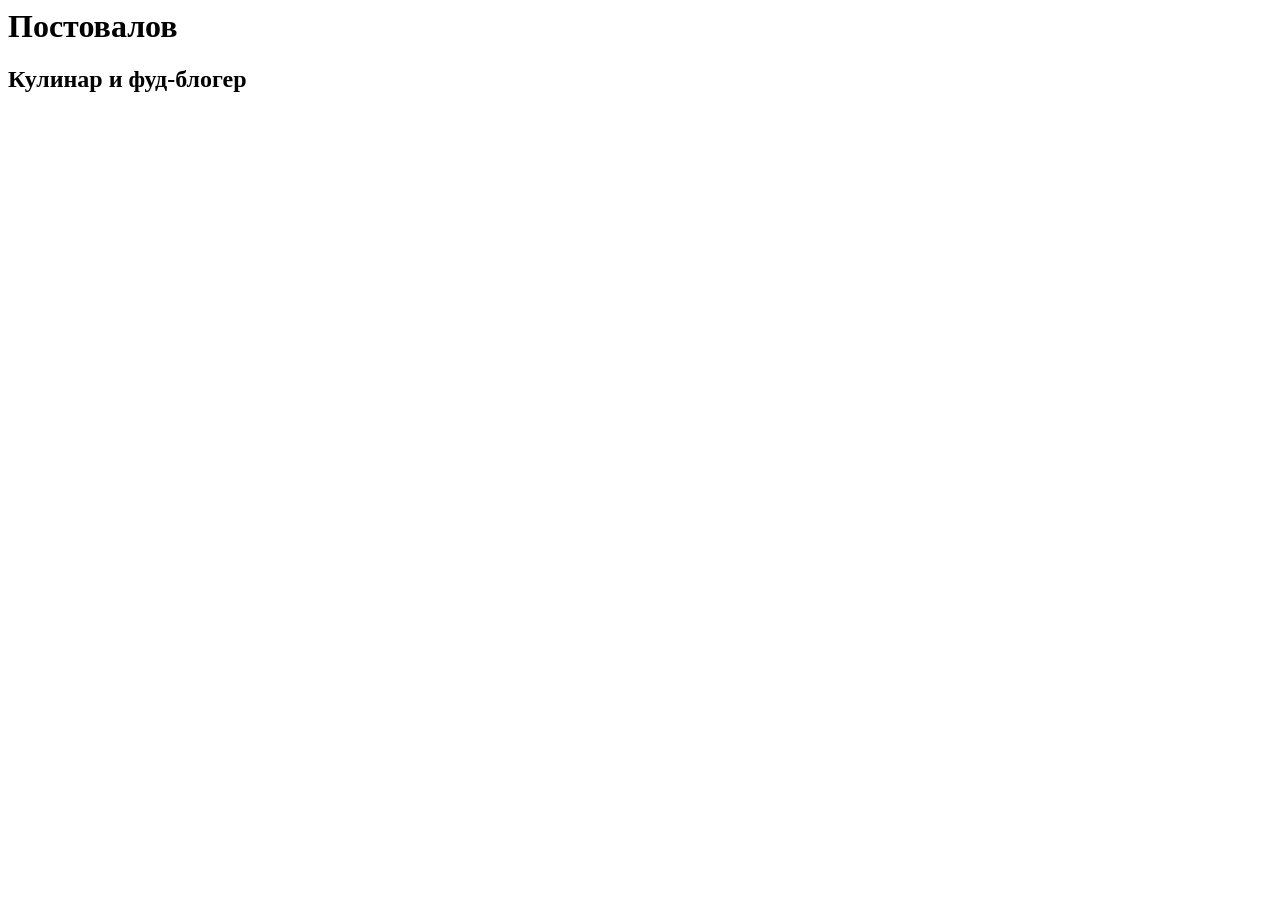
==== index.html @ 7bd854ba "init html file" ====
<html lang="ru">
    <head>
        <title>Кулинар и фуд-блогер</title>
    </head>

    <body>
        <header>
            <h1>Постовалов</h1>
            <h2>Кулинар и фуд-блогер</h2>
        </header>
    </body>
</html>
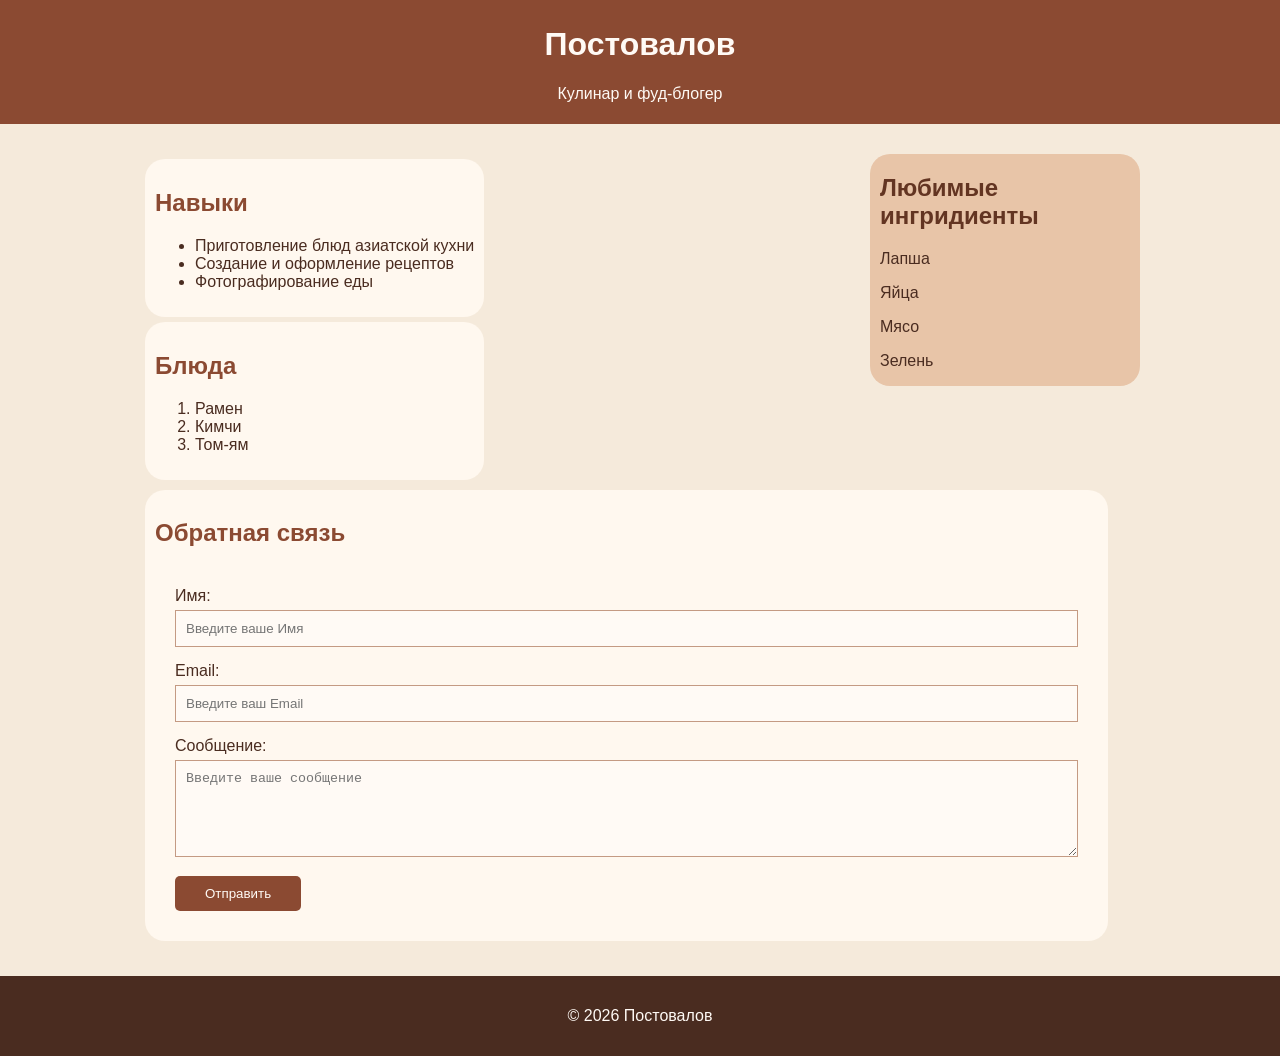
==== commit 46b4e17e: "feat: set up style for web page | fix: changed some text" ====
--- a/index.html
+++ b/index.html
@@ -1,12 +1,150 @@
+<!DOCTYPE html>
 <html lang="ru">
     <head>
         <title>Кулинар и фуд-блогер</title>
+
+        <style>
+            body{
+                font-family: Arial, Helvetica, sans-serif;
+                background-color: #f5eadb;
+                margin: 0px;
+                padding: 0px;
+            }
+            header{
+                text-align: center;
+                padding: 5px;
+                background-color: #8b4a32;
+                color: #fffaf5;
+            }
+            main{
+                color: #4a2c20;
+                max-width: 1000px;
+                margin: 30px auto;
+                padding: 0 20px;
+            }
+            main h2{
+                color: #8b4a32;
+            }
+            section{
+                background-color: #fff8ef;
+                gap: 30px;
+                padding: 10px;
+                margin: 5px;
+                border-radius: 20px;
+            }
+            aside{
+                margin-left: auto;
+                width: 250px;
+                background-color: #e8c5a8;
+                padding-left: 10px;
+                padding-right: 10px;
+                border-radius: 20px;
+            }
+            aside h2{
+                color: #633522;
+            }
+            form{
+                padding: 20px;
+                border-radius: 10px;
+            }
+            input,
+            textarea {
+                background-color: #fffaf5;
+                border: 1px solid #c49a83;
+                width: 100%;
+                padding: 10px;
+                margin-top: 5px;
+                margin-bottom: 15px;
+                box-sizing: border-box;
+            }
+            button{
+                background-color: #8b4a32;
+                color: #fffaf5;
+                padding: 10px 30px;
+                border: none;
+                cursor: pointer;
+                border-radius: 5px;
+            }
+            footer{
+                background-color: #4a2c20;
+                color: #fffaf5;
+                padding: 15px;
+                text-align: center;
+            }
+            .content{
+                display: flex;
+                gap: 20px;
+                align-items: flex-start;
+            }
+            .form{
+                display: flex;
+                gap: 20px;
+                align-items: flex-start;
+            }
+
+
+        </style>
     </head>
 
     <body>
         <header>
             <h1>Постовалов</h1>
-            <h2>Кулинар и фуд-блогер</h2>
+            <p>Кулинар и фуд-блогер</p>
         </header>
+
+        <main>
+            <div class="content">
+                <div class="section">
+                    <section>
+                        <h2>Навыки</h2>
+                        <ul>
+                            <li>Приготовление блюд азиатской кухни</li>
+                            <li>Создание и оформление рецептов</li>
+                            <li>Фотографирование еды</li>
+                        </ul>
+                    </section>
+
+                    <section>
+                        <h2>Блюда</h2>
+                        <ol>
+                            <li>Рамен</li>
+                            <li>Кимчи</li>
+                            <li>Том-ям</li>
+                        </ol>
+                    </section>
+                </div>
+                
+                <aside>
+                    <h2>Любимые ингридиенты</h2>
+                    <p>Лапша</p>
+                    <p>Яйца</p>
+                    <p>Мясо</p>
+                    <p>Зелень</p>
+                </aside>
+            </div>
+
+            <div class="form">
+                <section>
+                    <h2>Обратная связь</h2>
+                    <form>
+                        <label for="name">Имя:</label>
+                        <input type="text" id="name" name="name" placeholder="Введите ваше Имя" required>
+
+                        <label for="name">Email:</label>
+                        <input type="email" id="email" name="email" placeholder="Введите ваш Email" required>
+
+                        <label for="name">Сообщение:</label>
+                        <textarea type="message" id="message" rows ="5" name="message" placeholder="Введите ваше сообщение" required></textarea>
+
+                        <button type="submit">Отправить</button>
+                    </form>
+                </section>
+            </div>
+        
+        </main>
+        
+        <footer> <!-- Нижняя часть страницы -->
+            <p>&copy; 2026 Постовалов</p>
+        </footer>
     </body>
 </html>
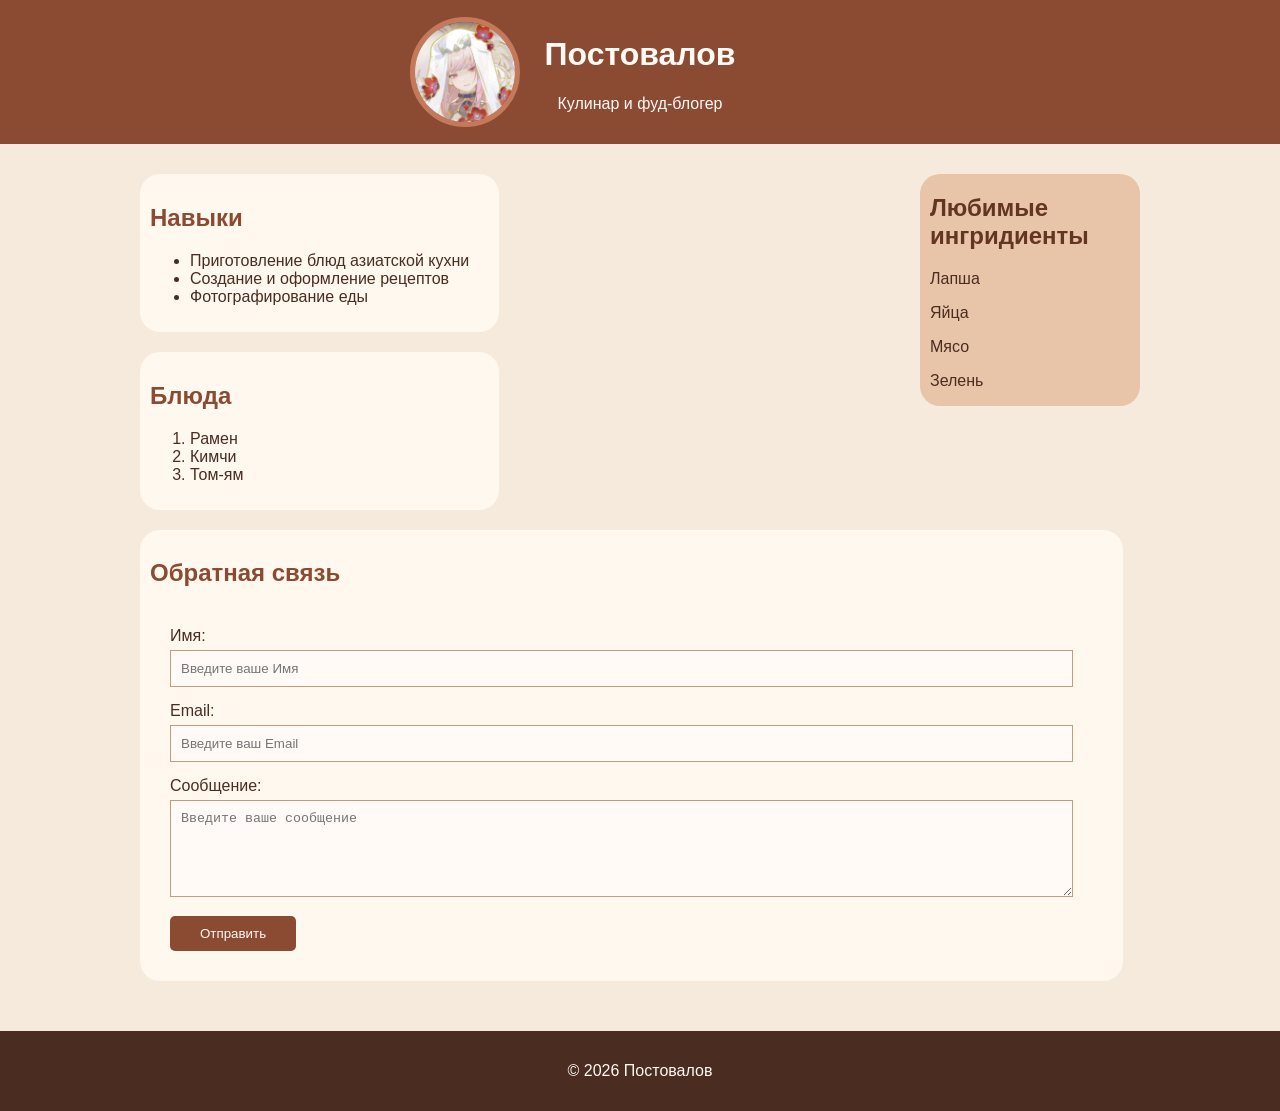
==== commit 7480e419: "fut: add avatar img" ====
--- a/index.html
+++ b/index.html
@@ -1,6 +1,8 @@
 <!DOCTYPE html>
 <html lang="ru">
     <head>
+        <meta name="viewport" content="width=device-width, initial-scale=1.0">
+        
         <title>Кулинар и фуд-блогер</title>
 
         <style>
@@ -11,10 +13,23 @@
                 padding: 0px;
             }
             header{
+                position: relative;
                 text-align: center;
-                padding: 5px;
+                padding: 15px;
                 background-color: #8b4a32;
                 color: #fffaf5;
+            }
+            header img{
+                position: absolute;
+                left: calc(50% - 230px);
+                top: 50%;
+                transform: translateY(-50%);
+
+                width: 100px;
+                height: 100px;
+                object-fit: cover;
+                border-radius: 50%;
+                border: 5px solid #c47a5a;
             }
             main{
                 color: #4a2c20;
@@ -29,12 +44,13 @@
                 background-color: #fff8ef;
                 gap: 30px;
                 padding: 10px;
-                margin: 5px;
+                padding-right: 30px;
+                margin-bottom: 20px;
                 border-radius: 20px;
             }
             aside{
                 margin-left: auto;
-                width: 250px;
+                width: 200px;
                 background-color: #e8c5a8;
                 padding-left: 10px;
                 padding-right: 10px;
@@ -82,14 +98,20 @@
                 align-items: flex-start;
             }
 
-
         </style>
     </head>
 
     <body>
         <header>
-            <h1>Постовалов</h1>
-            <p>Кулинар и фуд-блогер</p>
+            <img
+            src="images/avatar.png"
+            alt="Аватар владельца страницы"
+            width="120"
+            height="120">
+            <div>
+                <h1>Постовалов</h1>
+                <p>Кулинар и фуд-блогер</p>
+            </div>
         </header>
 
         <main>
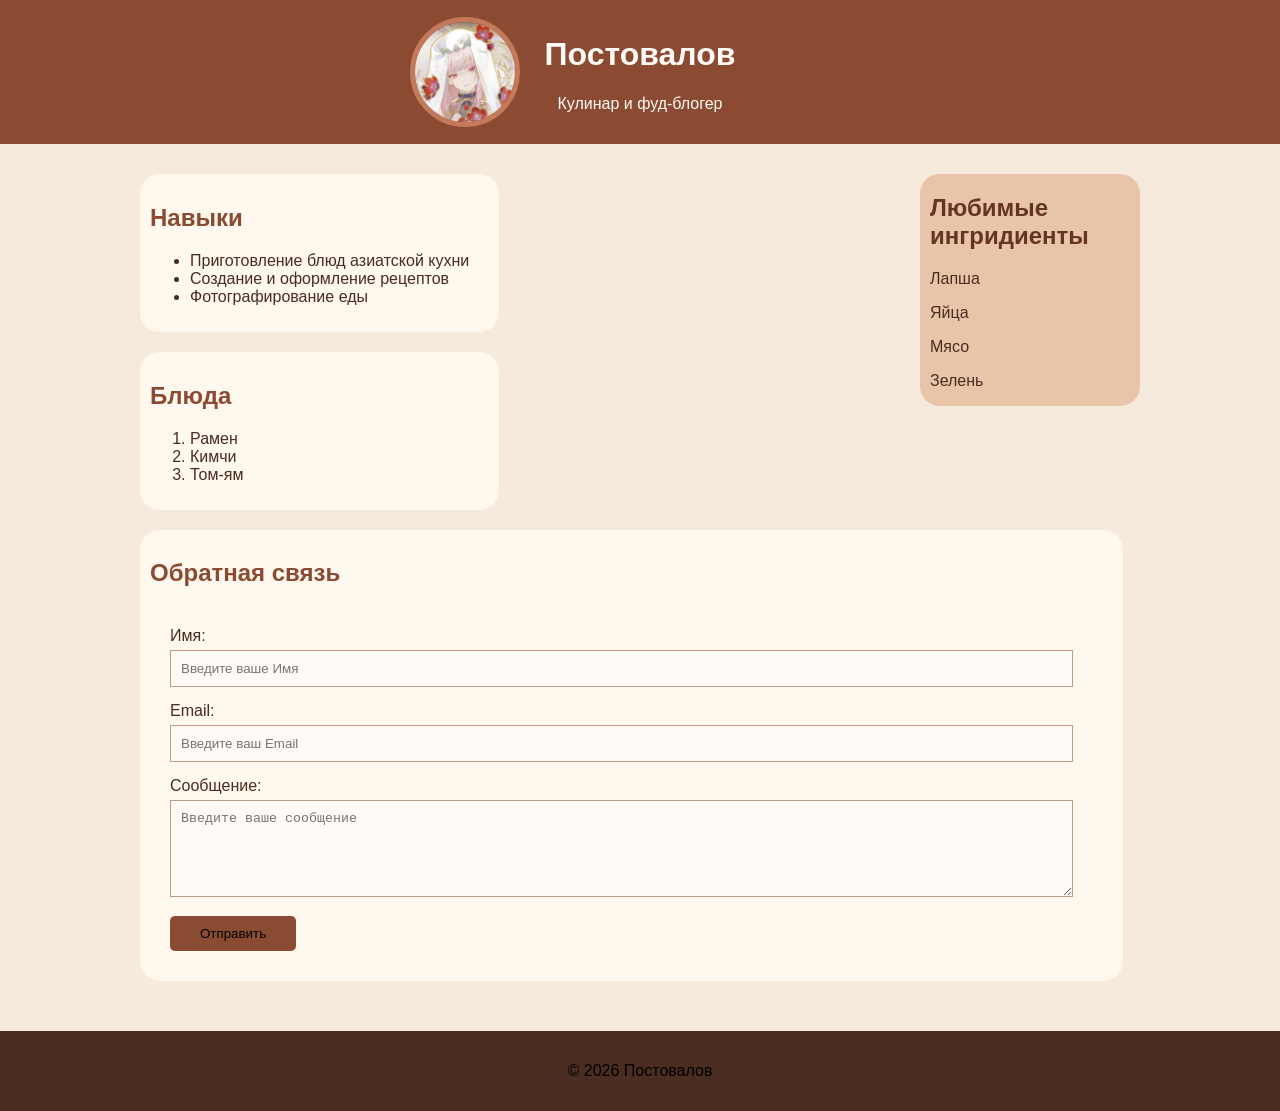
==== commit e3af1899: "feat: style moved in file style.css, add root colors" ====
--- a/index.html
+++ b/index.html
@@ -1,103 +1,14 @@
 <!DOCTYPE html>
 <html lang="ru">
     <head>
+        <meta charset="UTF-8">
         <meta name="viewport" content="width=device-width, initial-scale=1.0">
+        <link rel="stylesheet" href="style.css">
         
         <title>Кулинар и фуд-блогер</title>
 
         <style>
-            body{
-                font-family: Arial, Helvetica, sans-serif;
-                background-color: #f5eadb;
-                margin: 0px;
-                padding: 0px;
-            }
-            header{
-                position: relative;
-                text-align: center;
-                padding: 15px;
-                background-color: #8b4a32;
-                color: #fffaf5;
-            }
-            header img{
-                position: absolute;
-                left: calc(50% - 230px);
-                top: 50%;
-                transform: translateY(-50%);
-
-                width: 100px;
-                height: 100px;
-                object-fit: cover;
-                border-radius: 50%;
-                border: 5px solid #c47a5a;
-            }
-            main{
-                color: #4a2c20;
-                max-width: 1000px;
-                margin: 30px auto;
-                padding: 0 20px;
-            }
-            main h2{
-                color: #8b4a32;
-            }
-            section{
-                background-color: #fff8ef;
-                gap: 30px;
-                padding: 10px;
-                padding-right: 30px;
-                margin-bottom: 20px;
-                border-radius: 20px;
-            }
-            aside{
-                margin-left: auto;
-                width: 200px;
-                background-color: #e8c5a8;
-                padding-left: 10px;
-                padding-right: 10px;
-                border-radius: 20px;
-            }
-            aside h2{
-                color: #633522;
-            }
-            form{
-                padding: 20px;
-                border-radius: 10px;
-            }
-            input,
-            textarea {
-                background-color: #fffaf5;
-                border: 1px solid #c49a83;
-                width: 100%;
-                padding: 10px;
-                margin-top: 5px;
-                margin-bottom: 15px;
-                box-sizing: border-box;
-            }
-            button{
-                background-color: #8b4a32;
-                color: #fffaf5;
-                padding: 10px 30px;
-                border: none;
-                cursor: pointer;
-                border-radius: 5px;
-            }
-            footer{
-                background-color: #4a2c20;
-                color: #fffaf5;
-                padding: 15px;
-                text-align: center;
-            }
-            .content{
-                display: flex;
-                gap: 20px;
-                align-items: flex-start;
-            }
-            .form{
-                display: flex;
-                gap: 20px;
-                align-items: flex-start;
-            }
-
+            
         </style>
     </head>
 
@@ -152,11 +63,11 @@
                         <label for="name">Имя:</label>
                         <input type="text" id="name" name="name" placeholder="Введите ваше Имя" required>
 
-                        <label for="name">Email:</label>
+                        <label for="email">Email:</label>
                         <input type="email" id="email" name="email" placeholder="Введите ваш Email" required>
 
-                        <label for="name">Сообщение:</label>
-                        <textarea type="message" id="message" rows ="5" name="message" placeholder="Введите ваше сообщение" required></textarea>
+                        <label for="message">Сообщение:</label>
+                        <textarea id="message" rows ="5" name="message" placeholder="Введите ваше сообщение" required></textarea>
 
                         <button type="submit">Отправить</button>
                     </form>
--- a/style.css
+++ b/style.css
@@ -0,0 +1,112 @@
+:root {
+    --header-bg: #8b4a32;
+    --main-bg: #f5eadb;
+    --block-bg: #fff8ef;
+    --text-color-light: #fffaf5;
+    --text-color-dark: #4a2c20;
+}
+
+body {
+    font-family: Arial, Helvetica, sans-serif;
+    background-color: var(--main-bg);
+    margin: 0px;
+    padding: 0px;
+}
+
+header {
+    position: relative;
+    text-align: center;
+    padding: 15px;
+    background-color: var(--header-bg);
+    color: var(--text-color-light);
+}
+
+header img {
+    position: absolute;
+    left: calc(50% - 230px);
+    top: 50%;
+    transform: translateY(-50%);
+
+    width: 100px;
+    height: 100px;
+    object-fit: cover;
+    border-radius: 50%;
+    border: 5px solid #c47a5a;
+}
+
+main {
+    color: var(--text-color-dark);
+    max-width: 1000px;
+    margin: 30px auto;
+    padding: 0 20px;
+}
+
+main h2 {
+    color: var(--header-bg);
+}
+
+section {
+    background-color: var(--block-bg);
+    gap: 30px;
+    padding: 10px;
+    padding-right: 30px;
+    margin-bottom: 20px;
+    border-radius: 20px;
+}
+
+aside {
+    margin-left: auto;
+    width: 200px;
+    background-color: #e8c5a8;
+    padding-left: 10px;
+    padding-right: 10px;
+    border-radius: 20px;
+}
+
+aside h2 {
+    color: #633522;
+}
+
+form {
+    padding: 20px;
+    border-radius: 10px;
+}
+
+input,
+textarea {
+    background-color: var(--text-color-light);
+    border: 1px solid #c49a83;
+    width: 100%;
+    padding: 10px;
+    margin-top: 5px;
+    margin-bottom: 15px;
+    box-sizing: border-box;
+}
+
+button {
+    background-color: var(--header-bg);
+    color: --text-color-light;
+    padding: 10px 30px;
+    border: none;
+    cursor: pointer;
+    border-radius: 5px;
+}
+
+footer {
+    background-color: var(--text-color-dark);
+    color: --text-color-light;
+    padding: 15px;
+    text-align: center;
+}
+
+.content {
+    display: flex;
+    gap: 20px;
+    align-items: flex-start;
+}
+
+.form {
+    display: flex;
+    gap: 20px;
+    align-items: flex-start;
+}
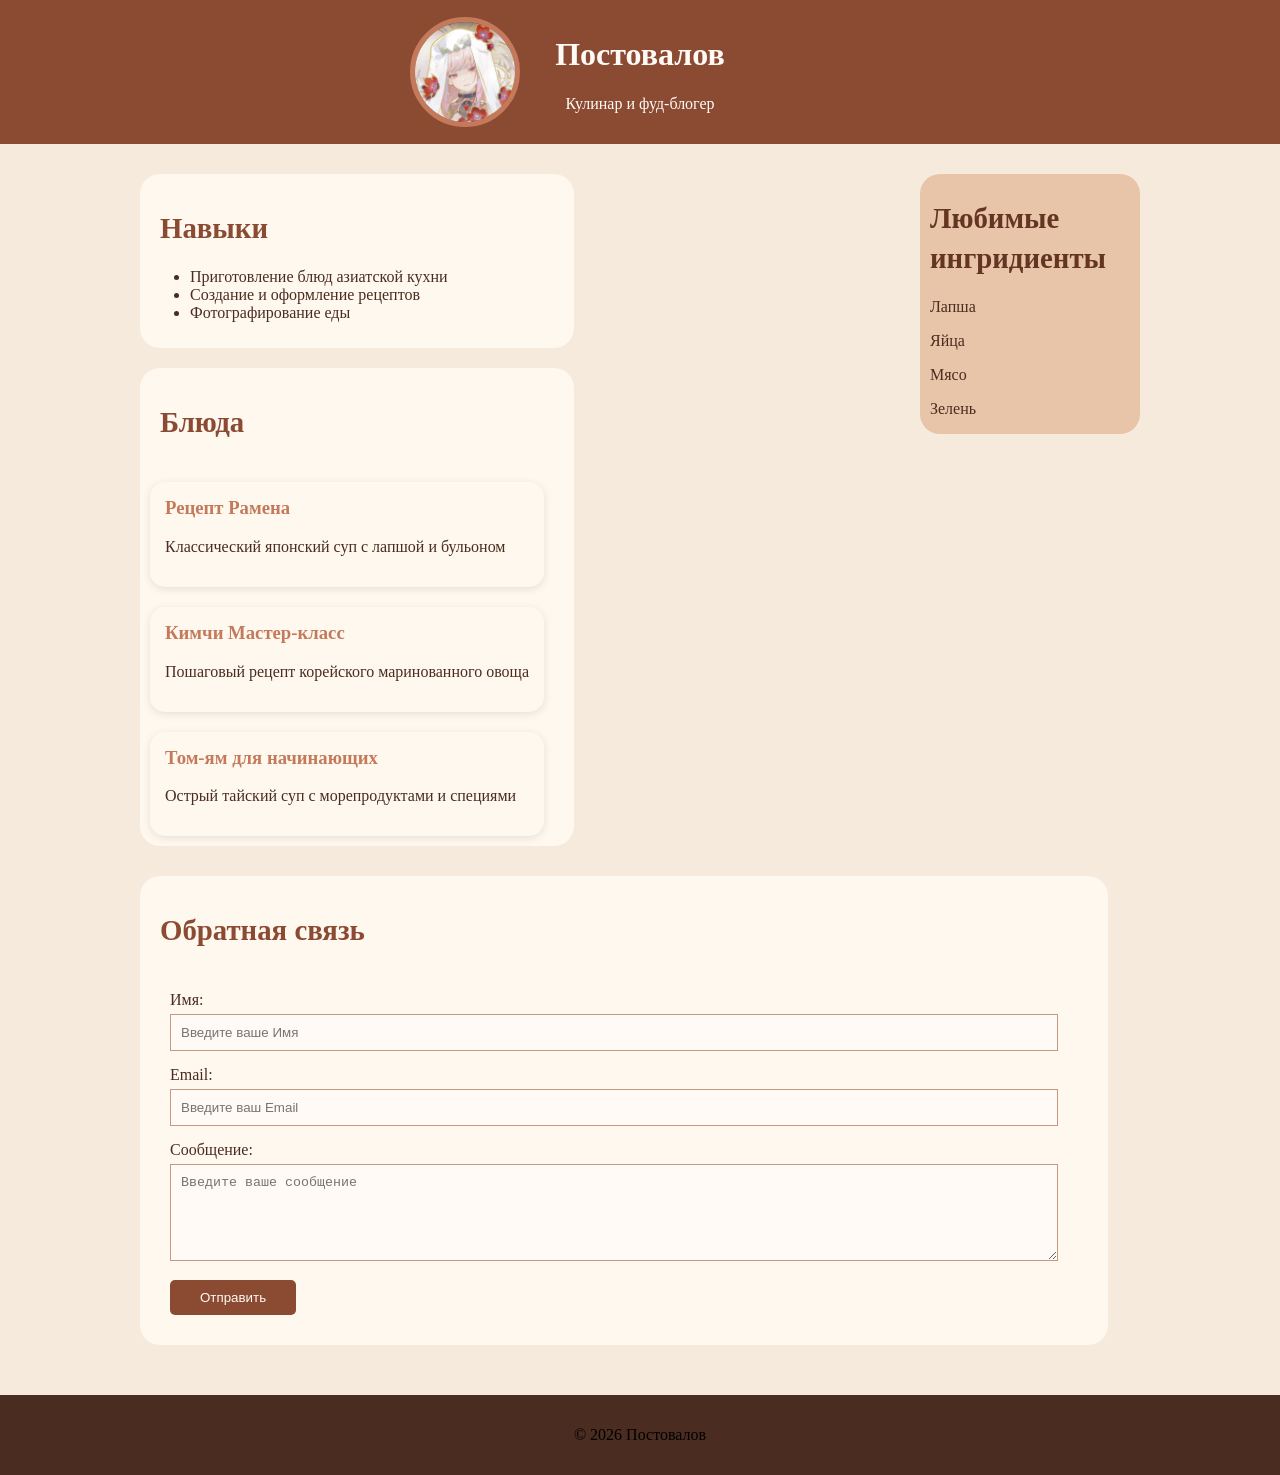
==== commit c4e4e919: "feat: add "project" blocks" ====
--- a/index.html
+++ b/index.html
@@ -1,83 +1,104 @@
 <!DOCTYPE html>
 <html lang="ru">
-    <head>
-        <meta charset="UTF-8">
-        <meta name="viewport" content="width=device-width, initial-scale=1.0">
-        <link rel="stylesheet" href="style.css">
-        
-        <title>Кулинар и фуд-блогер</title>
 
-        <style>
-            
-        </style>
-    </head>
+<head>
+    <meta charset="UTF-8">
+    <meta name="viewport" content="width=device-width, initial-scale=1.0">
+    <link rel="stylesheet" href="style.css">
 
-    <body>
-        <header>
+    <title>Кулинар и фуд-блогер</title>
+
+    <style>
+        h2 {
+            font-size: 1.8rem;
+            line-height: 1.4;
+            margin-bottom: 20px;
+        }
+    </style>
+</head>
+
+<body>
+    <header>
             <img
             src="images/avatar.png"
             alt="Аватар владельца страницы"
             width="120"
-            height="120">
+            height="120"
+            style="object-fit: cover;">
             <div>
                 <h1>Постовалов</h1>
                 <p>Кулинар и фуд-блогер</p>
             </div>
         </header>
 
-        <main>
-            <div class="content">
-                <div class="section">
-                    <section>
-                        <h2>Навыки</h2>
-                        <ul>
-                            <li>Приготовление блюд азиатской кухни</li>
-                            <li>Создание и оформление рецептов</li>
-                            <li>Фотографирование еды</li>
-                        </ul>
-                    </section>
+    <main>
+        <div class="content">
+            <div class="section">
+                <section class="skills">
+                    <h2>Навыки</h2>
+                    <ul>
+                        <li>Приготовление блюд азиатской кухни</li>
+                        <li>Создание и оформление рецептов</li>
+                        <li>Фотографирование еды</li>
+                    </ul>
+                </section>
 
-                    <section>
-                        <h2>Блюда</h2>
-                        <ol>
-                            <li>Рамен</li>
-                            <li>Кимчи</li>
-                            <li>Том-ям</li>
-                        </ol>
-                    </section>
-                </div>
-                
-                <aside>
-                    <h2>Любимые ингридиенты</h2>
-                    <p>Лапша</p>
-                    <p>Яйца</p>
-                    <p>Мясо</p>
-                    <p>Зелень</p>
-                </aside>
+                <section class="projects">
+                    <h2>Блюда</h2>
+                    <div class="project-card">
+                        <div class="project-card-content">
+                            <h3>Рецепт Рамена</h3>
+                            <p>Классический японский суп с лапшой и бульоном</p>
+                        </div>
+                    </div>
+                    <div class="project-card">
+                        <div class="project-card-content">
+                            <h3>Кимчи Мастер-класс</h3>
+                            <p>Пошаговый рецепт корейского маринованного овоща</p>
+                        </div>
+                    </div>
+                    <div class="project-card">
+                        <div class="project-card-content">
+                            <h3>Том-ям для начинающих</h3>
+                            <p>Острый тайский суп с морепродуктами и специями</p>
+                        </div>
+                    </div>
+                </section>
             </div>
 
-            <div class="form">
-                <section>
-                    <h2>Обратная связь</h2>
-                    <form>
-                        <label for="name">Имя:</label>
-                        <input type="text" id="name" name="name" placeholder="Введите ваше Имя" required>
+            <aside>
+                <h2>Любимые ингридиенты</h2>
+                <p>Лапша</p>
+                <p>Яйца</p>
+                <p>Мясо</p>
+                <p>Зелень</p>
+            </aside>
+        </div>
 
-                        <label for="email">Email:</label>
-                        <input type="email" id="email" name="email" placeholder="Введите ваш Email" required>
+        <div class="form">
+            <section>
+                <h2>Обратная связь</h2>
+                <form>
+                    <label for="name">Имя:</label>
+                    <input type="text" id="name" name="name" placeholder="Введите ваше Имя" required>
 
-                        <label for="message">Сообщение:</label>
-                        <textarea id="message" rows ="5" name="message" placeholder="Введите ваше сообщение" required></textarea>
+                    <label for="email">Email:</label>
+                    <input type="email" id="email" name="email" placeholder="Введите ваш Email" required>
 
-                        <button type="submit">Отправить</button>
-                    </form>
-                </section>
-            </div>
-        
-        </main>
-        
-        <footer> <!-- Нижняя часть страницы -->
-            <p>&copy; 2026 Постовалов</p>
-        </footer>
-    </body>
+                    <label for="message">Сообщение:</label>
+                    <textarea id="message" rows="5" name="message" placeholder="Введите ваше сообщение"
+                        required></textarea>
+
+                    <button type="submit">Отправить</button>
+                </form>
+            </section>
+        </div>
+
+    </main>
+
+    <footer>
+        <p>&copy; 2026 Постовалов</p>
+    </footer>
+</body>
+
 </html>
--- a/style.css
+++ b/style.css
@@ -1,14 +1,21 @@
 :root {
-    --header-bg: #8b4a32;
-    --main-bg: #f5eadb;
-    --block-bg: #fff8ef;
-    --text-color-light: #fffaf5;
-    --text-color-dark: #4a2c20;
+    --color-header: #8b4a32;
+    --color-header-darker: #633522;
+    --color-background: #f5eadb;
+    --color-blocks: #fff8ef;
+    --color-block-additional: #e8c5a8;
+    --color-text-light: #fffaf5;
+    --color-text-dark: #4a2c20;
+    --color-text-accent: #c47a5a;
+    --color-focus: #e2b111;
+
+    --font-primary: 'Georgia', serif;
+    --font-secondary: Arial, Helvetica, sans-serif;
 }
 
 body {
-    font-family: Arial, Helvetica, sans-serif;
-    background-color: var(--main-bg);
+    font-family: var(--font-primary);
+    background-color: var(--color-background);
     margin: 0px;
     padding: 0px;
 }
@@ -17,8 +24,8 @@
     position: relative;
     text-align: center;
     padding: 15px;
-    background-color: var(--header-bg);
-    color: var(--text-color-light);
+    background-color: var(--color-header);
+    color: var(--color-text-light);
 }
 
 header img {
@@ -35,18 +42,18 @@
 }
 
 main {
-    color: var(--text-color-dark);
+    color: var(--color-text-dark);
     max-width: 1000px;
     margin: 30px auto;
     padding: 0 20px;
 }
 
 main h2 {
-    color: var(--header-bg);
+    color: var(--color-header);
 }
 
 section {
-    background-color: var(--block-bg);
+    background-color: var(--color-blocks);
     gap: 30px;
     padding: 10px;
     padding-right: 30px;
@@ -54,17 +61,21 @@
     border-radius: 20px;
 }
 
+section h2 {
+    padding-left: 10px;
+}
+
 aside {
     margin-left: auto;
     width: 200px;
-    background-color: #e8c5a8;
+    background-color: var(--color-block-additional);
     padding-left: 10px;
     padding-right: 10px;
     border-radius: 20px;
 }
 
 aside h2 {
-    color: #633522;
+    color: var(--color-header-darker);
 }
 
 form {
@@ -74,7 +85,7 @@
 
 input,
 textarea {
-    background-color: var(--text-color-light);
+    background-color: var(--color-text-light);
     border: 1px solid #c49a83;
     width: 100%;
     padding: 10px;
@@ -83,18 +94,39 @@
     box-sizing: border-box;
 }
 
+input:focus,
+textarea:focus {
+    outline: 2px inset var(--color-focus);
+    outline-offset: 1px;
+}
+
+input:hover,
+textarea:hover {
+    background-color: var(--color-blocks);
+}
+
 button {
-    background-color: var(--header-bg);
-    color: --text-color-light;
+    background-color: var(--color-header);
+    color: var(--color-text-light);
     padding: 10px 30px;
     border: none;
     cursor: pointer;
     border-radius: 5px;
+    transition: background-color 0.3s ease, transform 0.1s ease;
+}
+
+button:hover {
+    background-color: #6b3925;
+    transform: translateY(-1px);
+}
+
+button:active {
+    transform: translateY(0);
 }
 
 footer {
-    background-color: var(--text-color-dark);
-    color: --text-color-light;
+    background-color: var(--color-text-dark);
+    color: --color-text-light;
     padding: 15px;
     text-align: center;
 }
@@ -109,4 +141,57 @@
     display: flex;
     gap: 20px;
     align-items: flex-start;
+}
+
+.projects {
+    display: grid;
+    grid-template-columns: repeat(auto-fit, minmax(250px, 1fr));
+    gap: 20px;
+    margin-bottom: 30px;
+}
+
+.project-card {
+    position: relative;
+    background-color: var(--color-blocks) - rgba(0, 0, 0, 0.5);
+    border-radius: 15px;
+    overflow: hidden;
+    box-shadow: 0 2px 8px rgba(0, 0, 0, 0.1);
+    transition: transform 0.3s ease;
+}
+
+.project-card:hover {
+    transform: translateY(-5px);
+}
+.project-card:active {
+    transform: translateY(-2px);
+}
+
+.project-card::before {
+    content: '';
+    position: absolute;
+    top: 0;
+    left: 0;
+    right: 0;
+    bottom: 0;
+    background-color: rgba(0, 0, 0, 0.1);
+    filter: blur(50%);
+    opacity: 0;
+    z-index: -1;
+    transition: opacity 0.3s ease;
+    pointer-events: none;
+}
+
+.project-card:hover::before {
+    opacity: 1;
+}
+
+.project-card-content {
+    padding: 15px;
+    position: relative;
+    z-index: 1;
+}
+
+.project-card h3 {
+    color: var(--color-text-accent);
+    margin-top: 0;
 }
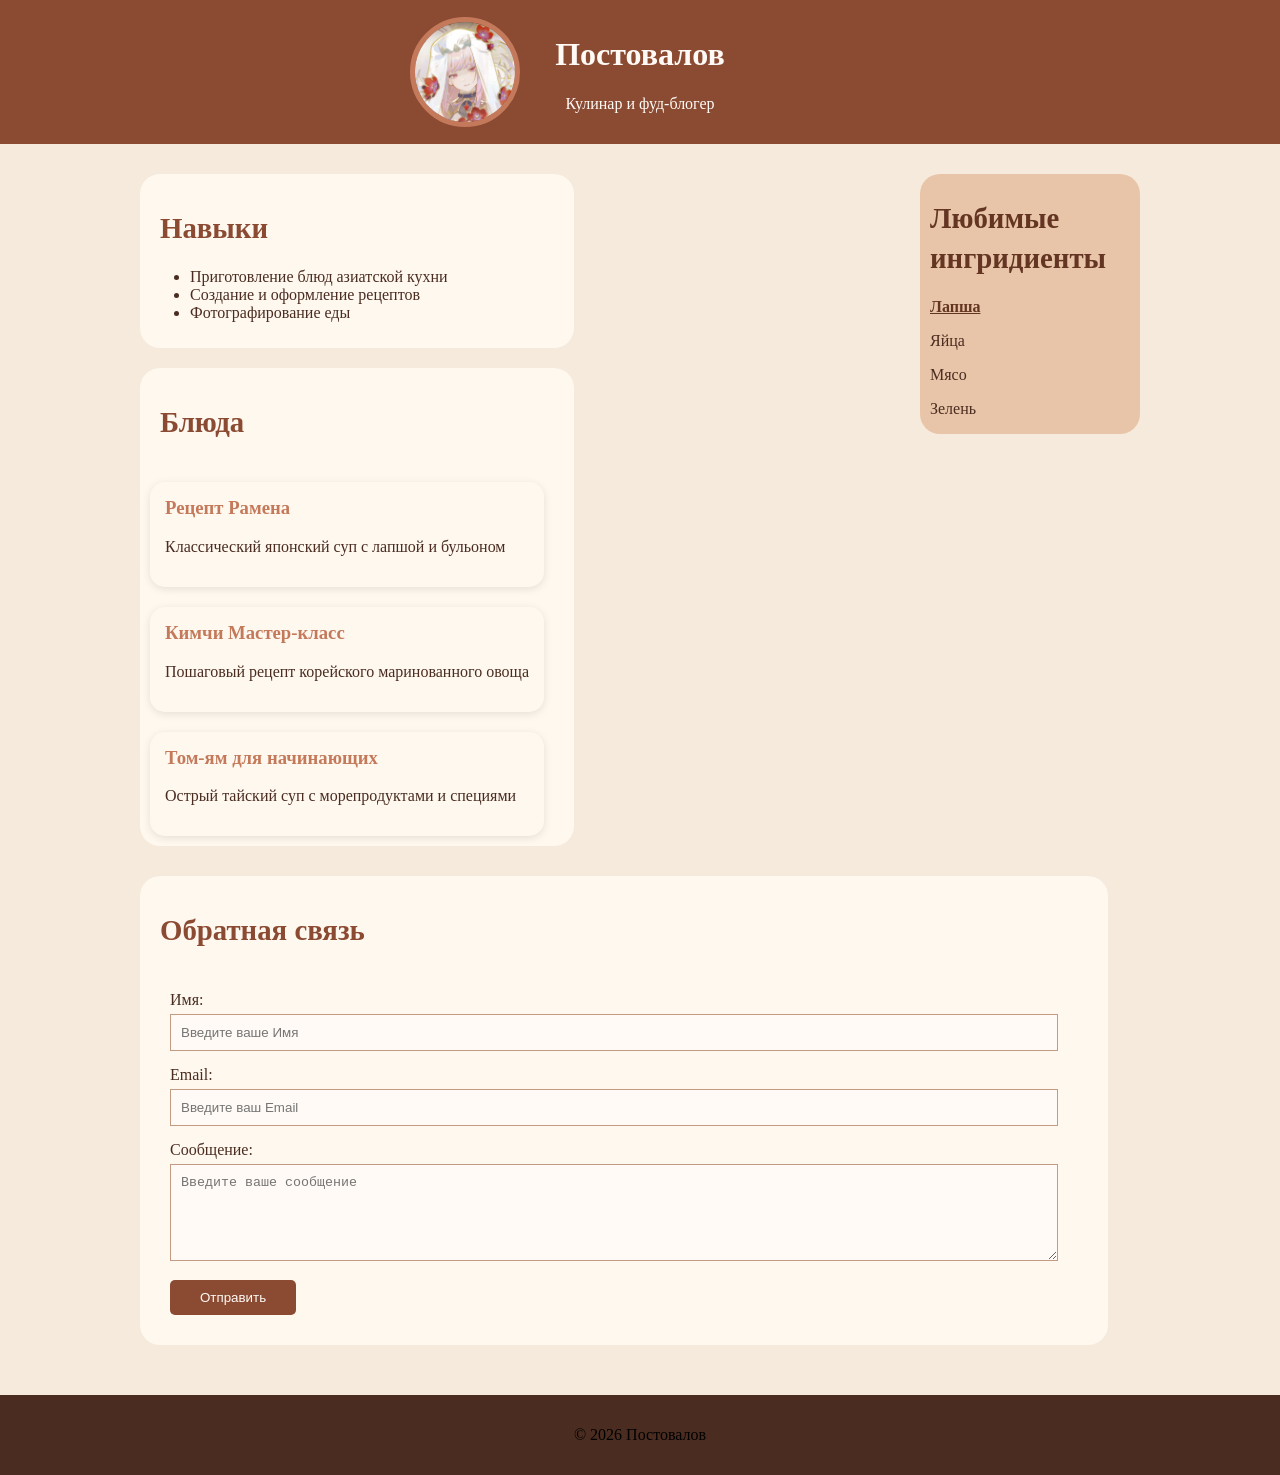
==== commit 76cd2d83: "feat: add link in aside" ====
--- a/index.html
+++ b/index.html
@@ -68,7 +68,7 @@
 
             <aside>
                 <h2>Любимые ингридиенты</h2>
-                <p>Лапша</p>
+                <p><a href="https://github.com/Terrka/932403.postovalov.anton.lab1/tree/lab2" target="_blank">Лапша</a></p>
                 <p>Яйца</p>
                 <p>Мясо</p>
                 <p>Зелень</p>
--- a/style.css
+++ b/style.css
@@ -72,6 +72,19 @@
     padding-left: 10px;
     padding-right: 10px;
     border-radius: 20px;
+}
+
+aside a{
+    color: var(--color-header-darker);
+    font-weight: bold;
+}
+
+aside a:hover{
+    color: var(--color-text-accent);
+}
+
+aside a:visited {
+    color: var(--color-text-dark);
 }
 
 aside h2 {
